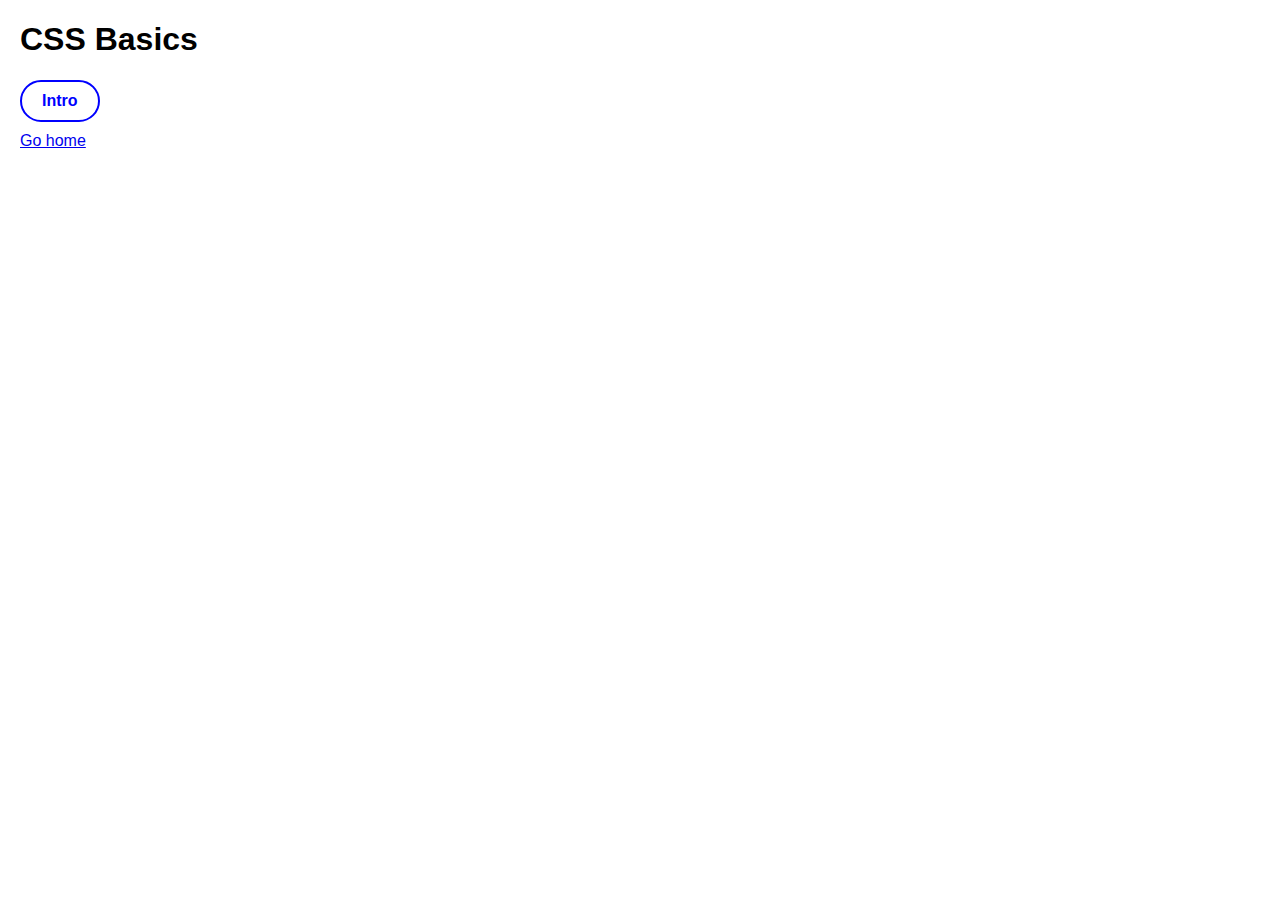
==== css.html @ d99b31db "Added CSS intro" ====
<!DOCTYPE html>
<html lang="en">
<head>
    <meta charset="UTF-8">
    <meta name="viewport" content="width=device-width, initial-scale=1.0">
    <link rel="stylesheet" href="style.css">
    <title>Lumino's KKSite - CSS Basics</title>
</head>
<body>

<div class="sidebyside">
<div>
    <h1>CSS Basics</h1>

    <ul class="menu">
        <li><a href="#intro" class="toggler">Intro</a></li>
    </ul>

    <a href="index.html">Go home</a>
</div>

<div>
    <div id="intro" class="togglable">
        <p>To use a CSS file, you must use the &lt;link&gt; tag somewhere in your HTML files &lt;head&gt; section , and set the rel and href attributes as follows:</p>
        <blockquote>
            <pre><code>
    &lt;link rel="stylesheet" href="filename.css"&gt;

</code></pre>
        </blockquote>
        <p>A CSS file is made of multiple style definitions. Each definition is consists of a selector, a list of properties, and the values that those properties will take.</p>
        <p>A style definition has the following format:</p>
        <blockquote>
            <pre><code>
    selector {
        property: value;
        another-property: value;
        more-property: value;
    }

</code></pre>
        </blockquote>
        <p>The selector defines the target element(s) to which the style will be applied.</p>
        <p>Each property defines what will be changed about the targeted element.</p>
        <p>The value defines what the property will be changed to.</p>
        <p>In this example, we change the color of all &lt;p&gt; elements to red, and make the font size 20px.</p>
        <blockquote>
            <pre><code>
    p {
        color: red;
        font-size: 20px;
    }

</code></pre>
        </blockquote>

        <div class="demo">
            <h3>Demo</h3>
            <p style="color:red; font-size: 20px;">This paragraph is red and bigger!</p>
        </div>
    </div>
</div>
    
</div>



<script src="src.js"></script>
    
</body>
</html>
---- style.css ----
body {
    font-family: 'Segoe UI', Tahoma, Geneva, Verdana, sans-serif;
    margin: 0 20px;
}

.sidebyside {
    display: flex;
}

.sidebyside div:first-child{
    flex-basis: 400px;
    flex-grow: 0;
    flex-shrink: 0;
}

.sidebyside .togglable {
    flex-grow: 1;
}

ul.menu {
    display: flex;
    flex-wrap: wrap;
    align-content: flex-start;
    list-style-type: none;
    justify-content: space-between;
    margin: 0 20px 0 0;
    padding: 0;
}

.menu li a {
    display: inline-block;
    padding: 10px 20px;
    border: 2px solid blue;
    border-radius: 100px;
    text-decoration: none;
    color: blue;
    font-size: 16px;
    font-weight: 600;
    text-wrap: nowrap;
    margin-bottom: 10px;
}

blockquote {
    background: #333;
    color: #ccc;
    padding: 0;
}

.demo {
    border-radius: 10px;
    border: 2px solid blue;
    padding: 20px;
    max-width: 400px;
}

.demo img {
    max-width: 100%;
    max-height: 400px;
}

.demo h3 {
    margin: 0;
}
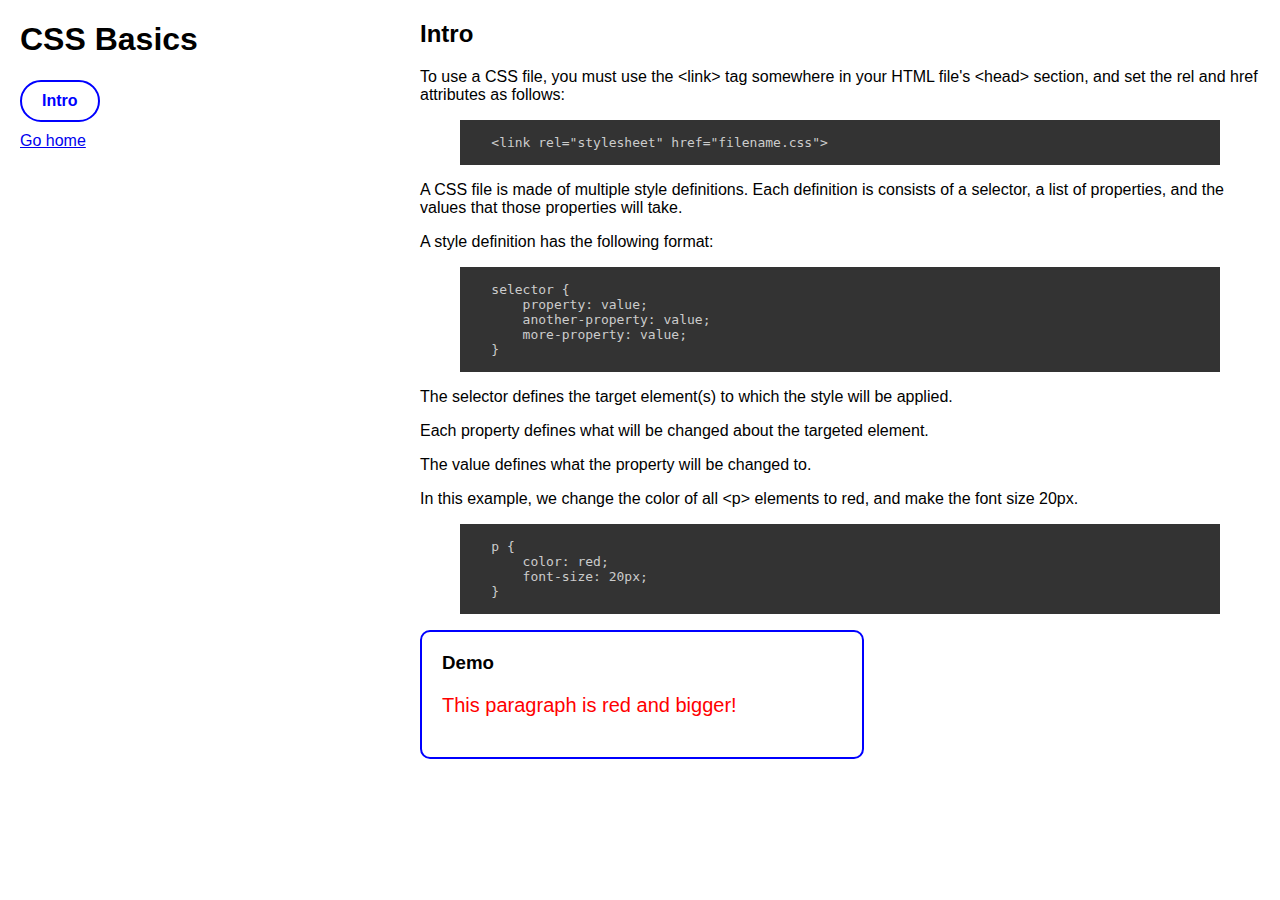
==== commit 9ecac13f: "Load first section by default" ====
--- a/css.html
+++ b/css.html
@@ -21,7 +21,8 @@
 
 <div>
     <div id="intro" class="togglable">
-        <p>To use a CSS file, you must use the &lt;link&gt; tag somewhere in your HTML files &lt;head&gt; section , and set the rel and href attributes as follows:</p>
+        <h2>Intro</h2>
+        <p>To use a CSS file, you must use the &lt;link&gt; tag somewhere in your HTML file's &lt;head&gt; section, and set the rel and href attributes as follows:</p>
         <blockquote>
             <pre><code>
     &lt;link rel="stylesheet" href="filename.css"&gt;
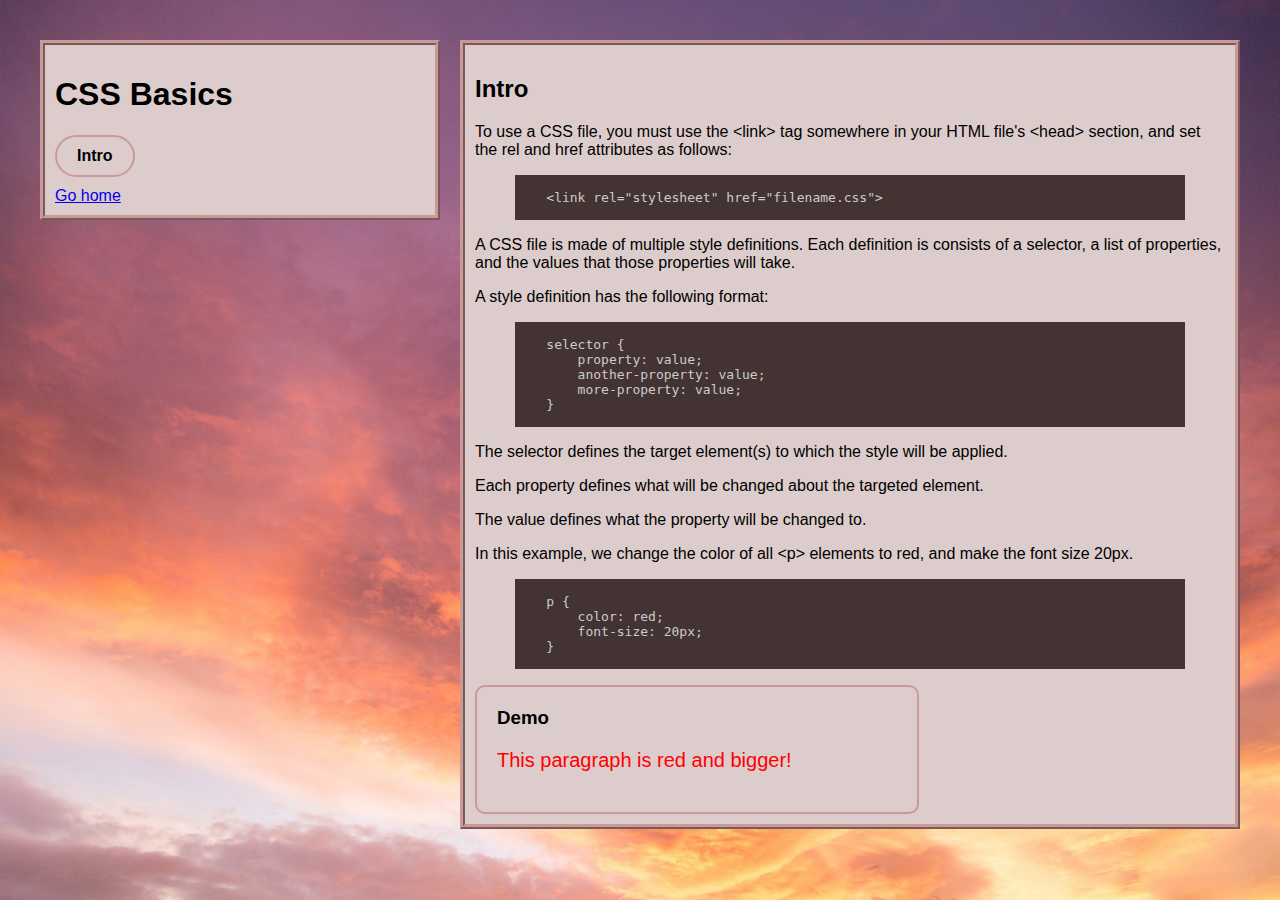
==== commit 9d05ef2a: "Added background and styling" ====
--- a/css.html
+++ b/css.html
@@ -10,16 +10,18 @@
 
 <div class="sidebyside">
 <div>
-    <h1>CSS Basics</h1>
+    <div class="window">
+        <h1>CSS Basics</h1>
 
-    <ul class="menu">
-        <li><a href="#intro" class="toggler">Intro</a></li>
-    </ul>
+        <ul class="menu">
+            <li><a href="#intro" class="toggler">Intro</a></li>
+        </ul>
 
-    <a href="index.html">Go home</a>
+        <a href="index.html">Go home</a>
+    </div>
 </div>
 
-<div>
+<div class="window">
     <div id="intro" class="togglable">
         <h2>Intro</h2>
         <p>To use a CSS file, you must use the &lt;link&gt; tag somewhere in your HTML file's &lt;head&gt; section, and set the rel and href attributes as follows:</p>
--- a/style.css
+++ b/style.css
@@ -1,10 +1,19 @@
 body {
     font-family: 'Segoe UI', Tahoma, Geneva, Verdana, sans-serif;
-    margin: 0 20px;
+    margin: 40px;
+    background: url('sunset-sky.jpg') no-repeat center center fixed;
+    background-size: cover;
+}
+
+.window {
+    background: #dcc;
+    padding: 10px;
+    border: 5px ridge #c99;
 }
 
 .sidebyside {
     display: flex;
+    column-gap: 20px;
 }
 
 .sidebyside div:first-child{
@@ -23,17 +32,17 @@
     align-content: flex-start;
     list-style-type: none;
     justify-content: space-between;
-    margin: 0 20px 0 0;
+    margin: 0;
     padding: 0;
 }
 
 .menu li a {
     display: inline-block;
     padding: 10px 20px;
-    border: 2px solid blue;
+    border: 2px solid #c99;
     border-radius: 100px;
     text-decoration: none;
-    color: blue;
+    color: #000;
     font-size: 16px;
     font-weight: 600;
     text-wrap: nowrap;
@@ -41,14 +50,14 @@
 }
 
 blockquote {
-    background: #333;
+    background: #433;
     color: #ccc;
     padding: 0;
 }
 
 .demo {
     border-radius: 10px;
-    border: 2px solid blue;
+    border: 2px solid #c99;
     padding: 20px;
     max-width: 400px;
 }
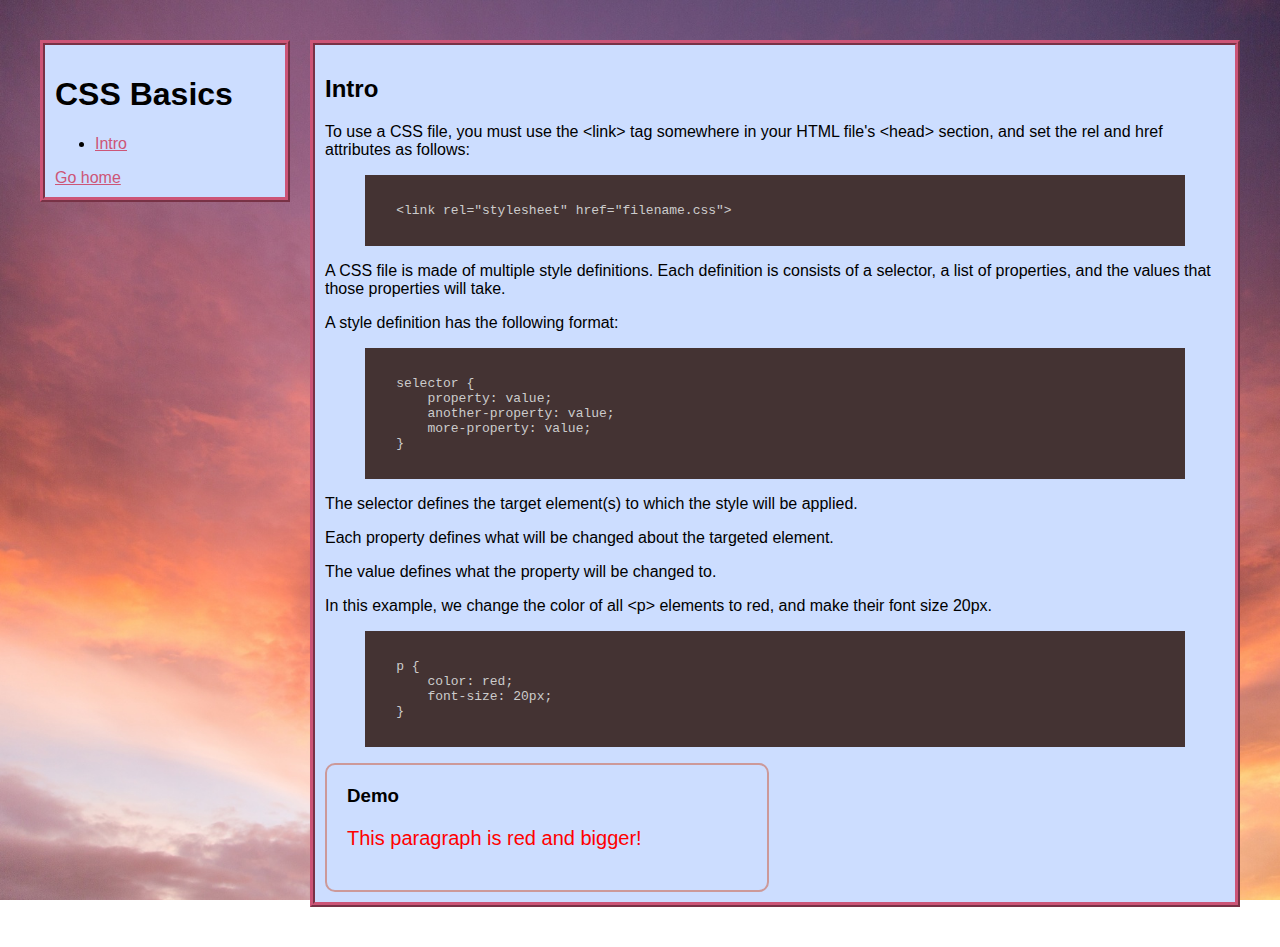
==== commit 9e14f327: "Style and text changes, added link to denpa receiver" ====
--- a/css.html
+++ b/css.html
@@ -46,7 +46,7 @@
         <p>The selector defines the target element(s) to which the style will be applied.</p>
         <p>Each property defines what will be changed about the targeted element.</p>
         <p>The value defines what the property will be changed to.</p>
-        <p>In this example, we change the color of all &lt;p&gt; elements to red, and make the font size 20px.</p>
+        <p>In this example, we change the color of all &lt;p&gt; elements to red, and make their font size 20px.</p>
         <blockquote>
             <pre><code>
     p {
--- a/style.css
+++ b/style.css
@@ -1,14 +1,18 @@
 body {
     font-family: 'Segoe UI', Tahoma, Geneva, Verdana, sans-serif;
     margin: 40px;
-    background: url('sunset-sky.jpg') no-repeat center center fixed;
+    background: url('images/sunset-sky.jpg') no-repeat center center fixed;
     background-size: cover;
 }
 
+a {
+    color: #c57;
+}
+
 .window {
-    background: #dcc;
+    background: #cdf;
     padding: 10px;
-    border: 5px ridge #c99;
+    border: 5px ridge #c57;
 }
 
 .sidebyside {
@@ -17,16 +21,17 @@
 }
 
 .sidebyside div:first-child{
-    flex-basis: 400px;
+    flex-basis: 250px;
     flex-grow: 0;
     flex-shrink: 0;
 }
 
-.sidebyside .togglable {
+.sidebyside>div:last-child {
     flex-grow: 1;
+    max-width: calc(100% - 300px);
 }
 
-ul.menu {
+/*ul.menu {
     display: flex;
     flex-wrap: wrap;
     align-content: flex-start;
@@ -39,8 +44,7 @@
 .menu li a {
     display: inline-block;
     padding: 10px 20px;
-    border: 2px solid #c99;
-    border-radius: 100px;
+    border: outset #c57;
     text-decoration: none;
     color: #000;
     font-size: 16px;
@@ -49,10 +53,17 @@
     margin-bottom: 10px;
 }
 
+.menu li a:active {
+    border: inset;
+}*/
+
 blockquote {
     background: #433;
     color: #ccc;
     padding: 0;
+    overflow-x: scroll;
+    width: calc(100%-20px);
+
 }
 
 .demo {
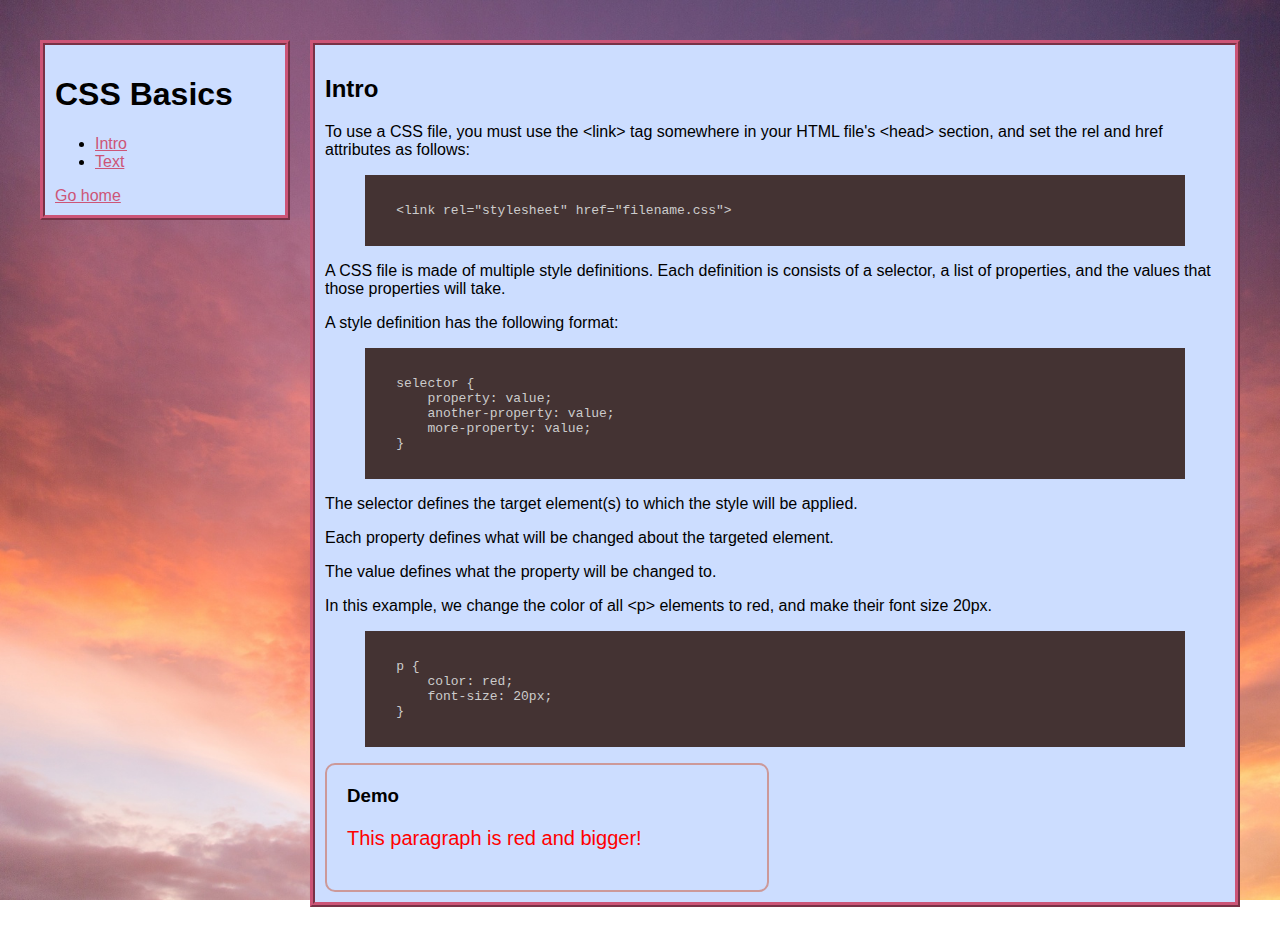
==== commit 6dfc02d0: "Added css text style guide" ====
--- a/css.html
+++ b/css.html
@@ -15,6 +15,7 @@
 
         <ul class="menu">
             <li><a href="#intro" class="toggler">Intro</a></li>
+            <li><a href="#text" class="toggler">Text</a></li>
         </ul>
 
         <a href="index.html">Go home</a>
@@ -62,6 +63,63 @@
             <p style="color:red; font-size: 20px;">This paragraph is red and bigger!</p>
         </div>
     </div>
+
+    <div id="text" class="togglable">
+        <h2>Text styling</h2>
+        <p>Here are some common properties used to style text.</p>
+        <section>
+            <p><strong>font-weight</strong> &mdash; Changes the boldness of the text. Can be set by text (normal/bold) or by number in hundreds (400/600). Support for numerical weights other than 400 and 600 may vary between browser / OS.</p>
+            <ul>
+                <li><span style="font-weight: 600;">font-weight: 600;</span></li>
+                <li><span style="font-weight: normal;">font-weight: normal;</span></li>
+            </ul>
+        </section>
+        <section>
+            <p><strong>font-size</strong> &mdash; Changes the size of the text. Can be set in <a href="https://www.w3schools.com/cssref/css_units.php">various units</a>.</p>
+            <ul>
+                <li><span style="font-size: 2em;">font-size: 2em;</span></li>
+                <li><span style="font-size: 20px;">font-size: 20px;</span></li>
+            </ul>
+        </section>
+        <section>
+            <p><strong>font-style</strong> &mdash; Changes the style of the text.</p>
+            <ul>
+                <li><span style="font-style: normal;">font-style: normal;</span></li>
+                <li><span style="font-style: italic;">font-style: italic;</span></li>
+            </ul>
+        </section>
+        <section>
+            <p><strong>text-decoration</strong> &mdash; Changes the decorations on the text.</p>
+            <ul>
+                <li><span style="text-decoration: none;">text-decoration: none;</span></li>
+                <li><span style="text-decoration: underline;">text-decoration: underline;</span></li>
+                <li><span style="text-decoration: line-through;">text-decoration: line-through;</span></li>
+                <li><span style="text-decoration: overline;">text-decoration: overline;</span></li>
+            </ul>
+        </section>
+        <section>
+            <p><strong>color</strong> &mdash; Changes the color of text and svg icons. Not to be confused with <strong>background-color</strong>, which sets the background color of an element. Can be set as text (red, green, blue), hex values (#13579b), or rgb/rgba. See the <a href="https://www.w3schools.com/colors/default.asp">w3 colors guide</a> for more details.</p>
+            <ul>
+                <li><span style="color: red;">color: red;</span></li>
+                <li><span style="color: #39a78d;">color: #39a78d;</span></li>
+                <li><span style="color: rgba(56,80,230,0.5);">color: rgba(56,80,230,0.5);</span></li>
+            </ul>
+        </section>
+        <section>
+            <p><strong>text-wrap</strong> &mdash; Determines whether text goes to the next line when it runs out of space.</p>
+            <ul style="width: 100px; background-color: #39a78d;">
+                <li><span style="text-wrap: wrap;">text-wrap: wrap;</span></li>
+                <li><span style="text-wrap: nowrap;">text-wrap: nowrap;</span></li>
+            </ul>
+        </section>
+        <section>
+            <p><strong>letter-spacing</strong> &mdash; Changes the space between letters. Can be set in <a href="https://www.w3schools.com/cssref/css_units.php">various units</a>.</p>
+            <ul>
+                <li><span style="letter-spacing: 1.1em;">letter-spacing: 1.1em;</span></li>
+                <li><span style="letter-spacing: 2px;">letter-spacing: 2px;</span></li>
+            </ul>
+        </section>
+    </div>
 </div>
     
 </div>
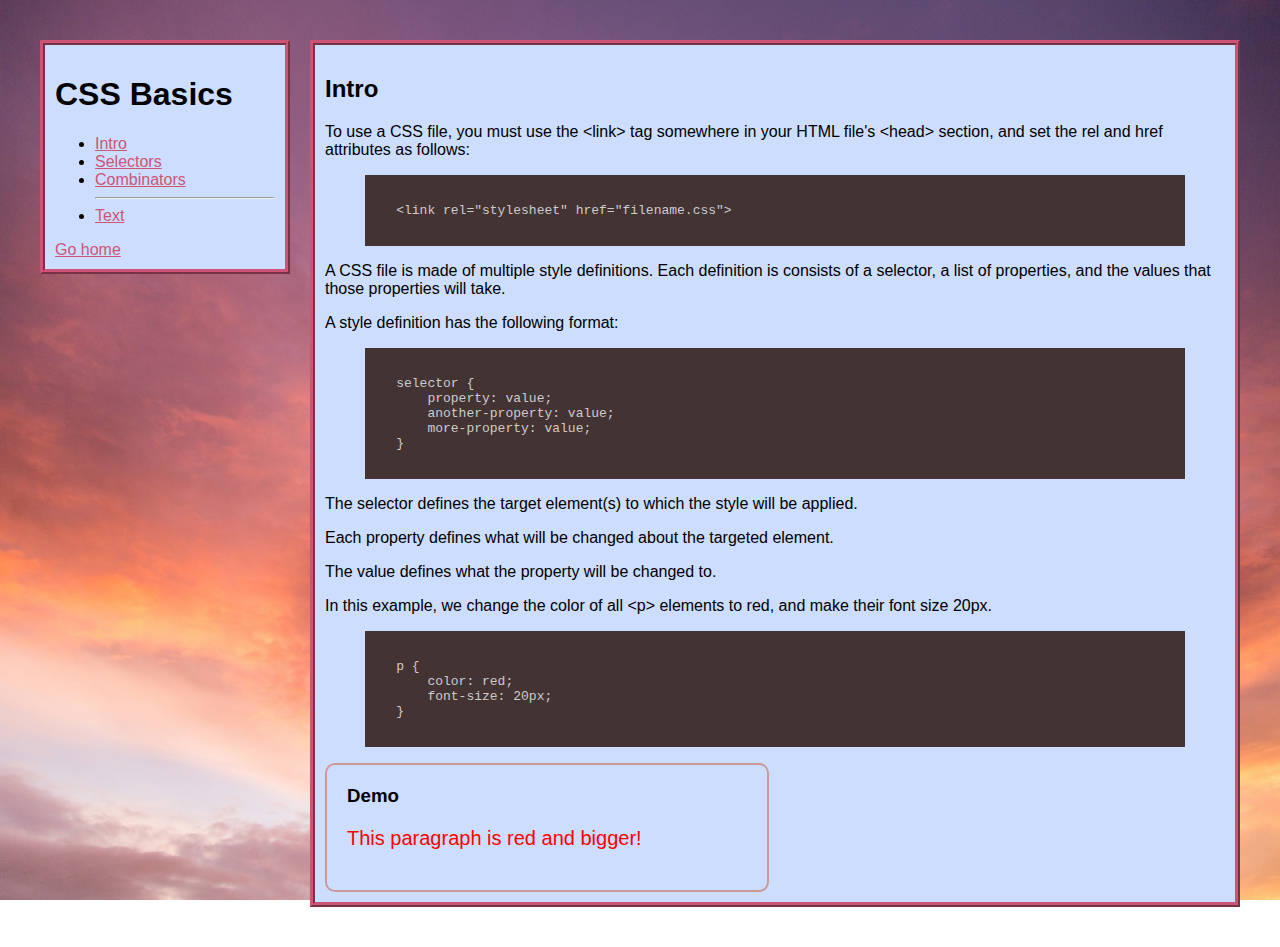
==== commit b87088b8: "Added selector and combinator guides" ====
--- a/css.html
+++ b/css.html
@@ -15,6 +15,9 @@
 
         <ul class="menu">
             <li><a href="#intro" class="toggler">Intro</a></li>
+            <li><a href="#selectors" class="toggler">Selectors</a></li>
+            <li><a href="#combinators" class="toggler">Combinators</a></li>
+            <hr>
             <li><a href="#text" class="toggler">Text</a></li>
         </ul>
 
@@ -64,6 +67,100 @@
         </div>
     </div>
 
+    <div id="selectors" class="togglable">
+        <h2>Selectors</h2>
+        <p>As stated in the intro, the selector states which element(s) the styles will be applied to.</p>
+        <h3>Tag</h3>
+        <p>A tag selector targets all elements of a certain type. For example, to target all &lt;p&gt; elements, the selector is simply "p".</p>
+        <blockquote>
+            <pre><code>
+    p {}
+
+</code></pre>
+        </blockquote>
+        <h3>Class</h3>
+        <p>A class selector targets all elements that have a certain class defined. In your HTML, you can define it with the "class" attribute, and you can assign a class to as many elements as necessary.</p>
+        <blockquote>
+            <pre><code>
+    &lt;p class="classExample"&gt;&lt;/p&gt;
+
+</code></pre>
+        </blockquote>
+        <p>To select a class with CSS, the classes' name must be preceded by a dot ".".</p>
+        <blockquote>
+            <pre><code>
+    .classExample {}
+
+</code></pre>
+        </blockquote>
+        <h3>ID</h3>
+        <p>An ID selector is similar to a class selector, but an ID can only be assigned to a single element in the page. In your HTML, you can define it with the "id" attribute.</p>
+        <blockquote>
+            <pre><code>
+    &lt;ul id="idExample"&gt;&lt;/ul&gt;
+
+</code></pre>
+        </blockquote>
+        <p>To select an ID with CSS, the ID's name must be preceded by a hash "#".</p>
+        <blockquote>
+            <pre><code>
+    #idExample {}
+
+</code></pre>
+        </blockquote>
+        <h3>Pseudo-Selector</h3>
+        <p>Pseudo-selectors apply some extra conditions to the selector, so not only the element has to be of the defined type, it also must meet the condition specified.</p>
+        <p>To specify a pseudo-selector, you must follow the main selector with a colon ":", and the name of the pseudo-selector. Here are some of the most common ones:</p>
+        <p><strong>:hover</strong> &mdash; The element has the mouse cursor on it, or is being touched on a touch-screen.</p>
+        <p><strong>:active</strong> &mdash; The element has been clicked / pressed, or is currently being clicked / pressed. Most common for links and buttons.</p>
+        <p><strong>:visited</strong> &mdash; The element is a link that leads to a page that has already been visited. By default, this is what makes visited links purple.</p>
+        <blockquote>
+            <pre><code>
+    a:hover {}
+    .myButton:active {}
+    #importantLink:visited {}
+
+</code></pre>
+        </blockquote>
+        <p>See the <a href="https://www.w3schools.com/CSSref/css_ref_pseudo_classes.php" target="_blank">w3 pseudo-class tutorial</a> for a more complete list.</p>
+    </div>
+
+    <div id="combinators" class="togglable">
+        <h3>Combinators</h3>
+        <p>Combinators allow you to combine selectors to make for more complex selection rules.</p>
+        <p><strong>Child (>)</strong> &mdash; Specifies elements that are directly inside of another. In this example, we target all &lt;p&gt; elements directly inside of another with class "exampleClass".</p>
+        <blockquote>
+            <pre><code>
+    .exampleClass > p {}
+
+</code></pre>
+        </blockquote>
+        <p><strong>Descendant (space)</strong> &mdash; Specifies elements that are anywhere inside of another, regardless of how many elements deep. In this example, we target all &lt;img&gt; elements inside of another with id "gallery".</p>
+        <blockquote>
+            <pre><code>
+    #gallery img {}
+
+</code></pre>
+        </blockquote>
+        <p><strong>List (,)</strong> &mdash; Allows for specifying multiple selectors, separated by comma. In this example, we target all &lt;ul&gt; and &lt;ol&gt; elements.</p>
+        <blockquote>
+            <pre><code>
+    ul, ol {}
+
+</code></pre>
+        </blockquote>
+        <p>Combinators may be chained together to achieve multiple effects, and used with the various types of selectors.</p>
+        <blockquote>
+            <pre><code>
+    ul>li, ol>li {}
+    #menu a {}
+    #gallery > div > img {}
+
+</code></pre>
+        </blockquote>
+        <p>See the <a href="https://www.w3schools.com/css/css_combinators.asp">w3 combinator tutorial</a> for a more complete list of combinators</p>
+    </div>
+
     <div id="text" class="togglable">
         <h2>Text styling</h2>
         <p>Here are some common properties used to style text.</p>
@@ -75,7 +172,7 @@
             </ul>
         </section>
         <section>
-            <p><strong>font-size</strong> &mdash; Changes the size of the text. Can be set in <a href="https://www.w3schools.com/cssref/css_units.php">various units</a>.</p>
+            <p><strong>font-size</strong> &mdash; Changes the size of the text. Can be set in <a href="https://www.w3schools.com/cssref/css_units.php" target="_blank">various size units</a>.</p>
             <ul>
                 <li><span style="font-size: 2em;">font-size: 2em;</span></li>
                 <li><span style="font-size: 20px;">font-size: 20px;</span></li>
@@ -98,7 +195,7 @@
             </ul>
         </section>
         <section>
-            <p><strong>color</strong> &mdash; Changes the color of text and svg icons. Not to be confused with <strong>background-color</strong>, which sets the background color of an element. Can be set as text (red, green, blue), hex values (#13579b), or rgb/rgba. See the <a href="https://www.w3schools.com/colors/default.asp">w3 colors guide</a> for more details.</p>
+            <p><strong>color</strong> &mdash; Changes the color of text and svg icons. Not to be confused with <strong>background-color</strong>, which sets the background color of an element. Can be set as text (red, green, blue), hex values (#13579b), or rgb/rgba. See the <a href="https://www.w3schools.com/colors/default.asp" target="_blank">w3 colors guide</a> for more details.</p>
             <ul>
                 <li><span style="color: red;">color: red;</span></li>
                 <li><span style="color: #39a78d;">color: #39a78d;</span></li>
@@ -107,16 +204,24 @@
         </section>
         <section>
             <p><strong>text-wrap</strong> &mdash; Determines whether text goes to the next line when it runs out of space.</p>
-            <ul style="width: 100px; background-color: #39a78d;">
+            <ul style="max-width: 100px; background-color: #39a78d;">
                 <li><span style="text-wrap: wrap;">text-wrap: wrap;</span></li>
                 <li><span style="text-wrap: nowrap;">text-wrap: nowrap;</span></li>
             </ul>
         </section>
         <section>
-            <p><strong>letter-spacing</strong> &mdash; Changes the space between letters. Can be set in <a href="https://www.w3schools.com/cssref/css_units.php">various units</a>.</p>
+            <p><strong>letter-spacing</strong> &mdash; Changes the space between letters. Can be set in <a href="https://www.w3schools.com/cssref/css_units.php" target="_blank">various size units</a>.</p>
             <ul>
                 <li><span style="letter-spacing: 1.1em;">letter-spacing: 1.1em;</span></li>
                 <li><span style="letter-spacing: 2px;">letter-spacing: 2px;</span></li>
+            </ul>
+        </section>
+        <section>
+            <p><strong>line-height</strong> &mdash; Changes the space between lines. Can be set in <a href="https://www.w3schools.com/cssref/css_units.php" target="_blank">various size units</a>, or the word "normal".</p>
+            <ul>
+                <li><span style="line-height: normal;">line-height: normal;<br>This is example text.</span></li>
+                <li><span style="line-height: 2em;">line-height: 2em;<br>This is example text.</span></li>
+                <li><span style="line-height: 50px;">line-height: 50px;<br>This is example text.</span></li>
             </ul>
         </section>
     </div>
--- a/style.css
+++ b/style.css
@@ -61,7 +61,7 @@
     background: #433;
     color: #ccc;
     padding: 0;
-    overflow-x: scroll;
+    overflow-x: auto;
     width: calc(100%-20px);
 
 }
